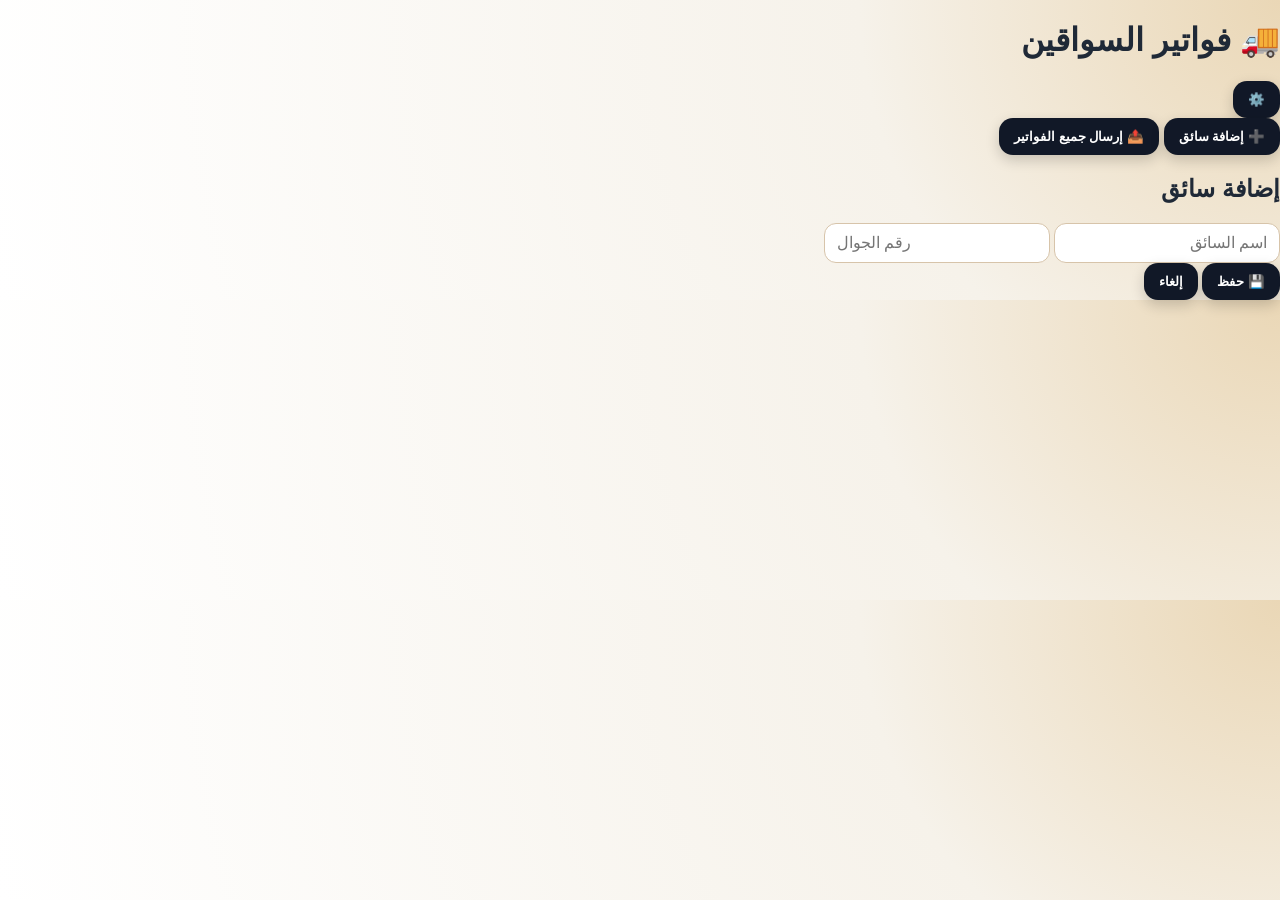
==== index.html @ c8b0ec5f "Add initial HTML structure for driver invoices" ====
<!DOCTYPE html>
<html lang="ar" dir="rtl">

<head>

<meta charset="UTF-8">
<meta name="viewport" content="width=device-width, initial-scale=1.0">

<title>فواتير السواقين</title>

<link rel="stylesheet" href="style.css">

<link rel="preconnect" href="https://fonts.googleapis.com">

<link rel="preconnect" href="https://fonts.gstatic.com" crossorigin>

<link href="https://fonts.googleapis.com/css2?family=Cairo:wght@300;400;600;700;800&display=swap" rel="stylesheet">

</head>

<body>

<header>

<h1>🚚 فواتير السواقين</h1>

<button id="settingsBtn">⚙️</button>

</header>

<section class="topBar">

<button id="addDriverBtn">

➕ إضافة سائق

</button>

<button id="sendAllBtn">

📤 إرسال جميع الفواتير

</button>

</section>

<section id="driversList">

<!-- تظهر السواقين هنا -->

</section>

<!-- نافذة إضافة سائق -->

<div class="modal" id="driverModal">

<div class="modalBox">

<h2>إضافة سائق</h2>

<input
type="text"
id="driverName"
placeholder="اسم السائق">

<input
type="tel"
id="driverPhone"
placeholder="رقم الجوال">

<div class="buttons">

<button id="saveDriver">

💾 حفظ

</button>

<button id="cancelDriver">

إلغاء

</button>

</div>

</div>

</div>

<script src="script.js"></script>

</body>

</html>
---- style.css ----
*{
  box-sizing:border-box;
}

:root{
  --gold:#c39e6a;
  --gold2:#e8d2aa;
  --brown:#1A1512;
  --brown2:#3a281d;
  --bg:#f6f2ea;
  --card:#fff;
  --red:#b91c1c;
  --green:#166534;
  --line:#eadcc7;
  --muted:#6b7280;
}

body{
  margin:0;
  background:
    radial-gradient(circle at top right,#ead7b6 0,#f6f2ea 32%,#fff 100%);
  font-family:Tahoma,Arial,sans-serif;
  color:#1f2937;
}

/* الشريط العلوي */
.topbar{
  background:linear-gradient(135deg,#1A1512,#3a281d,#5b3b16);
  color:white;
  padding:18px 24px;
  display:flex;
  justify-content:space-between;
  gap:12px;
  align-items:center;
  box-shadow:0 10px 30px rgba(0,0,0,.28);
  position:sticky;
  top:0;
  z-index:10;
}

.topbar h1{
  margin:0 0 6px;
  font-size:26px;
  letter-spacing:.3px;
}

.topbar p{
  margin:0;
  color:#eadcc7;
  font-size:14px;
}

.actions{
  display:flex;
  gap:8px;
  flex-wrap:wrap;
}

/* الأزرار */
button,
.importBtn{
  border:0;
  border-radius:14px;
  padding:11px 15px;
  background:#111827;
  color:white;
  font-weight:bold;
  cursor:pointer;
  box-shadow:0 5px 14px rgba(0,0,0,.18);
  transition:.18s;
}

button:hover,
.importBtn:hover{
  transform:translateY(-1px);
  opacity:.92;
}

button.gold{
  background:linear-gradient(135deg,#e5c58e,#c39e6a);
  color:#1A1512;
}

.danger{
  background:var(--red)!important;
}

.importBtn{
  display:inline-block;
  background:#374151;
}

.page{
  width:min(1180px,96%);
  margin:22px auto;
}

/* بطاقة المطعم */
.brand-card{
  display:flex;
  align-items:center;
  gap:18px;
  background:linear-gradient(135deg,#1A1512,#2d211b,#5b3b16);
  color:#fff;
  border-radius:24px;
  padding:20px;
  border:1px solid rgba(255,255,255,.12);
  box-shadow:0 14px 35px rgba(58,40,29,.28);
  margin-bottom:16px;
  position:relative;
  overflow:hidden;
}

.brand-card::after{
  content:"";
  position:absolute;
  left:-50px;
  top:-50px;
  width:150px;
  height:150px;
  background:rgba(195,158,106,.18);
  border-radius:50%;
}

.logoBox{
  width:110px;
  height:110px;
  border-radius:50%;
  overflow:hidden;
  background:#d4b07a;
  display:flex;
  align-items:center;
  justify-content:center;
  box-shadow:0 8px 22px rgba(0,0,0,.28);
  border:4px solid rgba(255,255,255,.85);
  position:relative;
  z-index:1;
  flex:0 0 auto;
}

.logoBox img{
  width:100%;
  height:100%;
  object-fit:cover;
}

.brand-card h2{
  margin:0 0 8px;
  color:#fff;
  font-size:25px;
}

.brand-card p{
  margin:6px 0;
  color:#f5ead8;
}

.phone{
  font-weight:bold;
  color:#f3d28e;
}

/* الحقول */
input{
  border:1px solid #d7c4aa;
  border-radius:12px;
  padding:10px 12px;
  font-size:16px;
  background:white;
  outline:none;
}

input:focus{
  border-color:var(--gold);
  box-shadow:0 0 0 3px rgba(195,158,106,.18);
}

.controls{
  display:flex;
  gap:10px;
  margin-bottom:16px;
  flex-wrap:wrap;
  background:rgba(255,255,255,.78);
  padding:12px;
  border:1px solid var(--line);
  border-radius:18px;
  box-shadow:0 8px 22px rgba(124,95,56,.12);
}

.controls input{
  min-width:280px;
  flex:1;
}

/* الملخص */
.summary{
  display:grid;
  grid-template-columns:repeat(4,1fr);
  gap:12px;
  margin-bottom:16px;
}

.summary div{
  background:white;
  border-radius:20px;
  padding:16px;
  border:1px solid var(--line);
  box-shadow:0 8px 22px rgba(124,95,56,.14);
  position:relative;
  overflow:hidden;
}

.summary div::before{
  content:"";
  position:absolute;
  right:0;
  top:0;
  width:5px;
  height:100%;
  background:var(--gold);
}

.summary span{
  display:block;
  font-size:13px;
  color:var(--muted);
  margin-bottom:7px;
}

.summary b{
  font-size:25px;
  color:var(--brown);
}

.summary .net{
  background:linear-gradient(135deg,#1A1512,#5b3b16);
  color:#fff;
}

.summary .net::before{
  background:#e8d2aa;
}

.summary .net span,
.summary .net b{
  color:#fff;
}

/* الجدول الأساسي */
.table-wrap{
  background:white;
  border-radius:20px;
  overflow:auto;
  border:1px solid var(--line);
  box-shadow:0 12px 30px rgba(124,95,56,.18);
}

table{
  width:100%;
  border-collapse:collapse;
  min-width:980px;
}

th{
  background:linear-gradient(135deg,#1A1512,#3a281d);
  color:white;
  padding:13px 10px;
  font-size:14px;
  white-space:nowrap;
}

td{
  border-bottom:1px solid #eee;
  padding:9px;
  text-align:center;
}

tbody tr:nth-child(even){
  background:#fbf7f0;
}

tbody tr:hover{
  background:#fff7e8;
}

td input{
  width:100%;
  text-align:center;
  border-radius:10px;
  padding:8px;
  border:1px solid #e3d3bc;
}

.nameInput{
  font-weight:bold;
  color:#1A1512;
}

/* الصافي */
.netCell{
  font-weight:900;
  text-align:center;
  line-height:1.4;
  background:#ecfdf5;
  border-radius:10px;
}

.netCell.positive{
  color:#166534 !important;
}

.netCell.negative{
  color:#b91c1c !important;
  background:#fef2f2;
}

.netLabel{
  display:block;
  font-size:11px;
  margin-top:4px;
  color:inherit;
}

tfoot td{
  background:#f1e3cd;
  font-weight:900;
  color:#1A1512;
}

.iconBtn{
  padding:8px 10px;
  border-radius:10px;
  background:#374151;
}

.deleteBtn{
  background:#991b1b;
}

/* الجداول الإضافية */
.small-tables{
  display:grid;
  grid-template-columns:1fr 1fr;
  gap:16px;
  margin-top:20px;
}

.mini-card{
  background:rgba(255,255,255,.96);
  border-radius:22px;
  padding:14px;
  border:1px solid var(--line);
  box-shadow:0 12px 28px rgba(124,95,56,.15);
}

.section-head{
  display:flex;
  align-items:center;
  justify-content:space-between;
  gap:10px;
  margin-bottom:12px;
  padding-bottom:10px;
  border-bottom:1px dashed #d7c4aa;
}

.section-head h3,
.mini-card h3{
  margin:0;
  font-size:21px;
  color:var(--brown);
  text-align:center;
}

.printSmall{
  border:none;
  border-radius:12px;
  padding:9px 13px;
  background:linear-gradient(135deg,#1A1512,#3a281d);
  color:#fff;
  font-weight:bold;
  cursor:pointer;
}

.mini-add{
  display:grid;
  grid-template-columns:1fr 120px 90px;
  gap:7px;
  margin-bottom:10px;
}

.mini-add input{
  padding:9px;
  border:1px solid #ddd;
  border-radius:10px;
}

.mini-add button{
  border:none;
  border-radius:10px;
  cursor:pointer;
  background:#1A1512;
  color:#fff;
}

.mini-card table{
  width:100%;
  border-collapse:collapse;
  min-width:0;
}

.mini-card th,
.mini-card td{
  border:1px solid #eadcc7;
  padding:8px;
  text-align:center;
}

.mini-card th{
  background:linear-gradient(135deg,#1A1512,#3a281d);
  color:#fff;
}

.mini-card tfoot td{
  font-weight:bold;
  background:#f1e3cd;
}

.labelInput{
  width:100%;
  border:none;
  background:#f8f2e8;
  border-radius:10px;
  padding:9px;
  text-align:center;
  font-weight:bold;
  color:#1A1512;
}

.incomeInput{
  width:100%;
  padding:9px;
  text-align:center;
  font-size:16px;
  border:1px solid #e5d6b8;
  border-radius:10px;
  font-weight:bold;
  background:#fff;
}

.note{
  text-align:center;
  color:var(--muted);
  margin:18px 0;
}

/* الجوال */
@media(max-width:800px){
  .topbar{
    display:block;
    position:relative;
  }

  .actions{
    margin-top:12px;
  }

  .summary{
    grid-template-columns:1fr 1fr;
  }

  .brand-card{
    align-items:flex-start;
  }

  .logoBox{
    width:76px;
    height:76px;
  }

  .small-tables{
    grid-template-columns:1fr;
  }

  .mini-add{
    grid-template-columns:1fr;
  }
}

/* طباعة A4 */
@media print{
  @page{
    size:A4 portrait;
    margin:8mm;
  }

  body{
    background:white;
    color:#000;
  }

  .no-print{
    display:none!important;
  }

  .topbar{
    display:none!important;
  }

  .page{
    width:100%;
    margin:0;
  }

  .brand-card,
  .summary,
  .table-wrap,
  .mini-card{
    box-shadow:none;
    border:1px solid #999;
    border-radius:8px;
    background:white!important;
    color:#000!important;
  }

  .brand-card{
    padding:10px;
    margin-bottom:8px;
  }

  .brand-card h2,
  .brand-card p,
  .phone{
    color:#000!important;
  }

  .logoBox{
    box-shadow:none;
    width:70px;
    height:70px;
  }

  .summary{
    grid-template-columns:repeat(4,1fr);
    gap:6px;
  }

  .summary div{
    padding:8px;
    border:1px solid #999;
    box-shadow:none;
  }

  .summary div::before{
    display:none;
  }

  .summary span,
  .summary b,
  .summary .net span,
  .summary .net b{
    color:#000!important;
  }

  table{
    min-width:0;
    font-size:11px;
  }

  th{
    background:#222!important;
    color:#fff!important;
    padding:6px;
  }

  td{
    padding:5px;
    border:1px solid #aaa;
  }

  input{
    border:0;
    padding:0;
    font-size:11px;
    background:transparent;
  }

  .small-tables{
    grid-template-columns:1fr 1fr;
    gap:8px;
  }

  .note{
    display:none;
  }
}

/* طباعة حرارية 80mm كاملة */
@media print{
  body.thermal-print{
    width:80mm;
    background:#fff;
    margin:0;
    padding:0;
  }

  body.thermal-print .topbar,
  body.thermal-print .no-print,
  body.thermal-print .controls,
  body.thermal-print .actions{
    display:none !important;
  }

  body.thermal-print .page{
    width:78mm;
    margin:0;
    padding:2mm;
  }

  body.thermal-print .brand-card{
    display:block;
    text-align:center;
    border:none;
    padding:0;
    margin-bottom:6px;
  }

  body.thermal-print .brand-card::after{
    display:none;
  }

  body.thermal-print .logoBox{
    width:55px;
    height:55px;
    margin:0 auto 4px;
    border:1px solid #000;
  }

  body.thermal-print h2{
    font-size:13px;
    margin:4px 0;
  }

  body.thermal-print p{
    margin:2px 0;
    font-size:11px;
  }

  body.thermal-print .summary{
    display:block;
    margin:5px 0;
  }

  body.thermal-print .summary div{
    border:1px solid #000;
    margin-bottom:3px;
    padding:3px;
    font-size:10px;
  }

        body.thermal-print table {
    width: 100% !important;
    max-width: 78mm !important;
    min-width: 0 !important;
    border-collapse: collapse;
    font-size: 6px;
    transform: scale(0.9);
    transform-origin: top center;
    table-layout: fixed;
  }



  body.thermal-print th,
  body.thermal-print td{
    border:1px solid #000;
    padding:2px 1px;
    text-align:center;
  }

  body.thermal-print input{
    border:0!important;
    background:transparent!important;
    padding:0;
    font-size:8px;
    text-align:center;
  }

  body.thermal-print .small-tables{
    display:block;
  }

  body.thermal-print .mini-card{
    box-shadow:none;
    border:none;
    padding:0;
    margin-top:8px;
  }

  body.thermal-print .mini-card h3{
    font-size:12px;
    border-top:1px dashed #000;
    border-bottom:1px dashed #000;
    padding:3px;
  }

  body.thermal-print .section-head{
    display:block;
    border-bottom:0;
    padding-bottom:0;
  }

  body.thermal-print .note{
    display:none;
  }
}

/* طباعة إيراد التوصيل فقط */
@media print{
  body.print-income-only{
    width:80mm;
    background:#fff;
    margin:0;
    padding:0;
  }

  body.print-income-only .topbar,
  body.print-income-only .brand-card,
  body.print-income-only .controls,
  body.print-income-only .summary,
  body.print-income-only .table-wrap,
  body.print-income-only .mini-card:not(#deliveryIncomeSection),
  body.print-income-only .note,
  body.print-income-only .no-print{
    display:none !important;
  }

  body.print-income-only .page{
    width:78mm;
    margin:0;
    padding:2mm;
  }

  body.print-income-only #deliveryIncomeSection{
    display:block !important;
    width:100%;
    box-shadow:none;
    border:none;
    padding:0;
    margin:0;
  }

  body.print-income-only .section-head{
    display:block;
    text-align:center;
    border:0;
    padding:0;
    margin:0 0 5px;
  }

  body.print-income-only #deliveryIncomeSection h3{
    text-align:center;
    font-size:15px;
    border-bottom:1px dashed #000;
    padding-bottom:5px;
    color:#000;
  }

  body.print-income-only table{
    width:100%;
    min-width:0;
    border-collapse:collapse;
    font-size:12px;
  }

  body.print-income-only td,
  body.print-income-only th{
    border:1px solid #000;
    padding:5px 3px;
    text-align:center;
  }

  body.print-income-only input{
    border:none !important;
    background:transparent !important;
    color:#000 !important;
    font-size:12px;
    font-weight:bold;
    text-align:center;
    width:100%;
    padding:0;
  }

  body.print-income-only tfoot td{
    font-weight:bold;
    font-size:13px;
  }
}
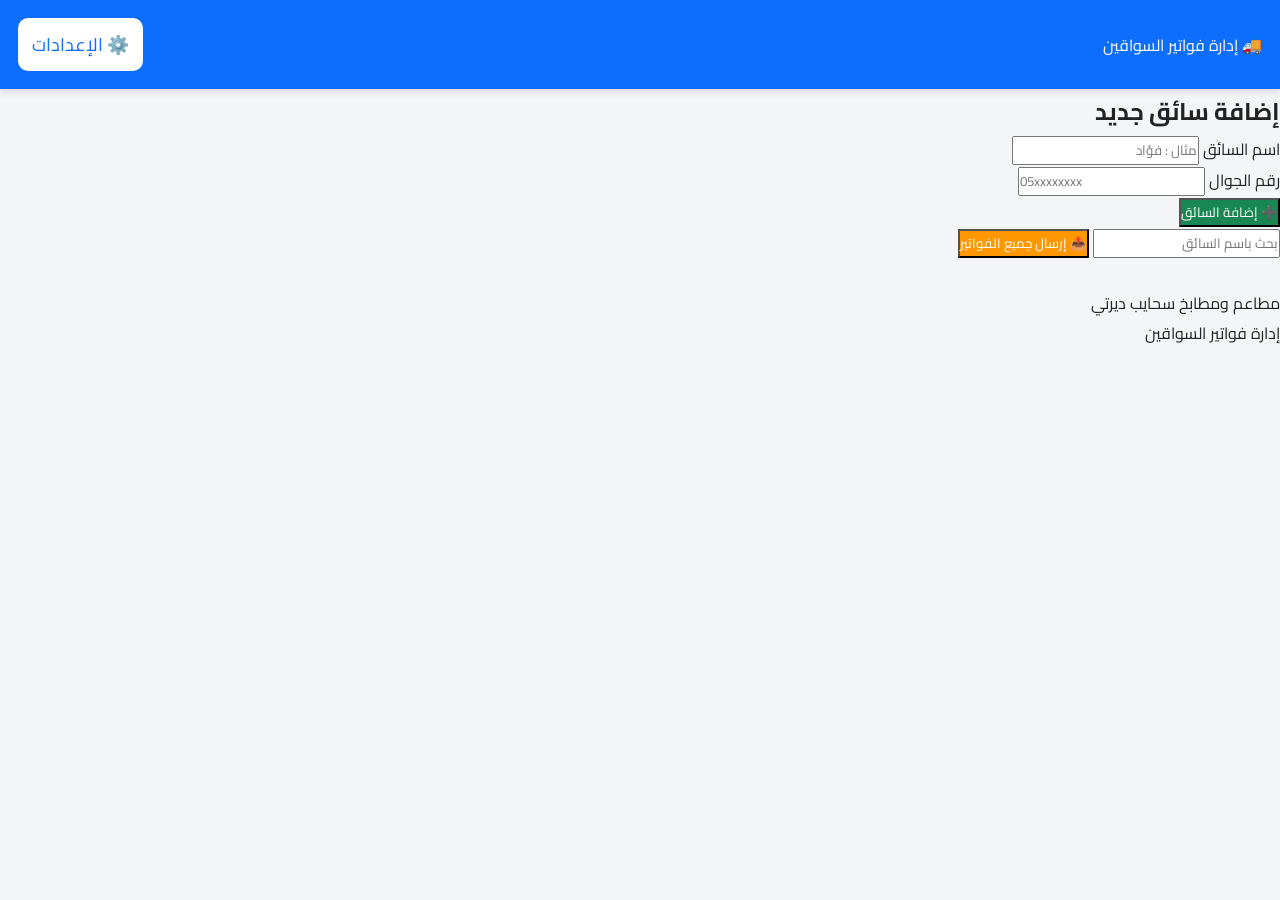
==== commit 23279b2d: "Add initial HTML structure for driver invoices" ====
--- a/index.html
+++ b/index.html
@@ -4,79 +4,213 @@
 <head>
 
 <meta charset="UTF-8">
-<meta name="viewport" content="width=device-width, initial-scale=1.0">
-
-<title>فواتير السواقين</title>
-
-<link rel="stylesheet" href="style.css">
-
-<link rel="preconnect" href="https://fonts.googleapis.com">
-
-<link rel="preconnect" href="https://fonts.gstatic.com" crossorigin>
-
-<link href="https://fonts.googleapis.com/css2?family=Cairo:wght@300;400;600;700;800&display=swap" rel="stylesheet">
+
+<meta name="viewport"
+content="width=device-width,initial-scale=1">
+
+<title>
+فواتير السواقين
+</title>
+
+<meta name="theme-color"
+content="#0d6efd">
+
+<meta
+name="apple-mobile-web-app-capable"
+content="yes">
+
+<meta
+name="apple-mobile-web-app-status-bar-style"
+content="default">
+
+<meta
+name="apple-mobile-web-app-title"
+content="فواتير السواقين">
+
+<link rel="manifest"
+href="manifest.json">
+
+<link
+rel="stylesheet"
+href="style.css">
+
+<link rel="preconnect"
+href="https://fonts.googleapis.com">
+
+<link rel="preconnect"
+href="https://fonts.gstatic.com"
+crossorigin>
+
+<link href="https://fonts.googleapis.com/css2?family=Cairo:wght@300;400;600;700;800&display=swap"
+rel="stylesheet">
 
 </head>
 
 <body>
 
-<header>
-
-<h1>🚚 فواتير السواقين</h1>
-
-<button id="settingsBtn">⚙️</button>
+<header class="top-header">
+
+<div class="header-title">
+
+🚚 إدارة فواتير السواقين
+
+</div>
+
+<div class="header-buttons">
+
+<button
+id="settingsBtn">
+
+⚙️ الإعدادات
+
+</button>
+
+</div>
 
 </header>
 
-<section class="topBar">
-
-<button id="addDriverBtn">
-
-➕ إضافة سائق
-
-</button>
-
-<button id="sendAllBtn">
-
-📤 إرسال جميع الفواتير
-
-</button>
-
-</section>
-
-<section id="driversList">
-
-<!-- تظهر السواقين هنا -->
-
-</section>
-
-<!-- نافذة إضافة سائق -->
-
-<div class="modal" id="driverModal">
-
-<div class="modalBox">
-
-<h2>إضافة سائق</h2>
+<main class="container">
+
+<section class="card">
+
+<h2>
+
+إضافة سائق جديد
+
+</h2>
+
+<div class="form-group">
+
+<label>
+
+اسم السائق
+
+</label>
 
 <input
 type="text"
 id="driverName"
-placeholder="اسم السائق">
+placeholder="مثال : فؤاد">
+
+</div>
+
+<div class="form-group">
+
+<label>
+
+رقم الجوال
+
+</label>
 
 <input
 type="tel"
 id="driverPhone"
-placeholder="رقم الجوال">
-
-<div class="buttons">
-
-<button id="saveDriver">
+placeholder="05xxxxxxxx">
+
+</div>
+
+<button
+id="addDriverBtn"
+class="primary-btn">
+
+➕ إضافة السائق
+
+</button>
+
+</section>
+
+<section class="card">
+
+<div class="toolbar">
+
+<input
+
+id="searchDriver"
+
+type="text"
+
+placeholder="بحث باسم السائق">
+
+<button
+
+id="sendAllBtn"
+
+class="green-btn">
+
+📤 إرسال جميع الفواتير
+
+</button>
+
+</div>
+
+</section>
+
+<section>
+
+<div
+
+id="driversList"
+
+class="drivers-list">
+
+</div>
+
+</section>
+
+</main>
+<!-- نافذة تعديل بيانات السائق -->
+
+<div id="editModal" class="modal">
+
+<div class="modal-box">
+
+<h2>
+
+تعديل بيانات السائق
+
+</h2>
+
+<div class="form-group">
+
+<label>
+
+اسم السائق
+
+</label>
+
+<input
+type="text"
+id="editDriverName">
+
+</div>
+
+<div class="form-group">
+
+<label>
+
+رقم الجوال
+
+</label>
+
+<input
+type="tel"
+id="editDriverPhone">
+
+</div>
+
+<div class="modal-buttons">
+
+<button
+id="saveEditBtn"
+class="primary-btn">
 
 💾 حفظ
 
 </button>
 
-<button id="cancelDriver">
+<button
+id="cancelEditBtn"
+class="danger-btn">
 
 إلغاء
 
@@ -88,8 +222,91 @@
 
 </div>
 
+<!-- نافذة حذف السائق -->
+
+<div
+id="deleteModal"
+class="modal">
+
+<div class="modal-box">
+
+<h2>
+
+حذف السائق
+
+</h2>
+
+<p>
+
+هل أنت متأكد من حذف السائق؟
+
+</p>
+
+<div class="modal-buttons">
+
+<button
+id="confirmDeleteBtn"
+class="danger-btn">
+
+🗑 حذف
+
+</button>
+
+<button
+id="cancelDeleteBtn"
+class="gray-btn">
+
+إلغاء
+
+</button>
+
+</div>
+
+</div>
+
+</div>
+
+<footer class="footer">
+
+مطاعم ومطابخ سحايب ديرتي
+
+<br>
+
+إدارة فواتير السواقين
+
+</footer>
+<!-- تحميل ملفات JavaScript -->
+
+<script src="data.js"></script>
+
 <script src="script.js"></script>
 
+<script>
+
+if ("serviceWorker" in navigator) {
+
+window.addEventListener("load", () => {
+
+navigator.serviceWorker.register("sw.js")
+
+.then(() => {
+
+console.log("Service Worker Registered");
+
+})
+
+.catch((err) => {
+
+console.log(err);
+
+});
+
+});
+
+}
+
+</script>
+
 </body>
 
 </html>
--- a/style.css
+++ b/style.css
@@ -1,797 +1,306 @@
 *{
-  box-sizing:border-box;
-}
-
-:root{
-  --gold:#c39e6a;
-  --gold2:#e8d2aa;
-  --brown:#1A1512;
-  --brown2:#3a281d;
-  --bg:#f6f2ea;
-  --card:#fff;
-  --red:#b91c1c;
-  --green:#166534;
-  --line:#eadcc7;
-  --muted:#6b7280;
+margin:0;
+padding:0;
+box-sizing:border-box;
+font-family:'Cairo',sans-serif;
 }
 
 body{
-  margin:0;
-  background:
-    radial-gradient(circle at top right,#ead7b6 0,#f6f2ea 32%,#fff 100%);
-  font-family:Tahoma,Arial,sans-serif;
-  color:#1f2937;
-}
-
-/* الشريط العلوي */
-.topbar{
-  background:linear-gradient(135deg,#1A1512,#3a281d,#5b3b16);
-  color:white;
-  padding:18px 24px;
-  display:flex;
-  justify-content:space-between;
-  gap:12px;
-  align-items:center;
-  box-shadow:0 10px 30px rgba(0,0,0,.28);
-  position:sticky;
-  top:0;
-  z-index:10;
-}
-
-.topbar h1{
-  margin:0 0 6px;
-  font-size:26px;
-  letter-spacing:.3px;
-}
-
-.topbar p{
-  margin:0;
-  color:#eadcc7;
-  font-size:14px;
-}
-
-.actions{
-  display:flex;
-  gap:8px;
-  flex-wrap:wrap;
-}
-
-/* الأزرار */
-button,
-.importBtn{
-  border:0;
-  border-radius:14px;
-  padding:11px 15px;
-  background:#111827;
-  color:white;
-  font-weight:bold;
-  cursor:pointer;
-  box-shadow:0 5px 14px rgba(0,0,0,.18);
-  transition:.18s;
-}
-
-button:hover,
-.importBtn:hover{
-  transform:translateY(-1px);
-  opacity:.92;
-}
-
-button.gold{
-  background:linear-gradient(135deg,#e5c58e,#c39e6a);
-  color:#1A1512;
-}
-
-.danger{
-  background:var(--red)!important;
-}
-
-.importBtn{
-  display:inline-block;
-  background:#374151;
-}
-
-.page{
-  width:min(1180px,96%);
-  margin:22px auto;
-}
-
-/* بطاقة المطعم */
-.brand-card{
-  display:flex;
-  align-items:center;
-  gap:18px;
-  background:linear-gradient(135deg,#1A1512,#2d211b,#5b3b16);
-  color:#fff;
-  border-radius:24px;
-  padding:20px;
-  border:1px solid rgba(255,255,255,.12);
-  box-shadow:0 14px 35px rgba(58,40,29,.28);
-  margin-bottom:16px;
-  position:relative;
-  overflow:hidden;
-}
-
-.brand-card::after{
-  content:"";
-  position:absolute;
-  left:-50px;
-  top:-50px;
-  width:150px;
-  height:150px;
-  background:rgba(195,158,106,.18);
-  border-radius:50%;
-}
-
-.logoBox{
-  width:110px;
-  height:110px;
-  border-radius:50%;
-  overflow:hidden;
-  background:#d4b07a;
-  display:flex;
-  align-items:center;
-  justify-content:center;
-  box-shadow:0 8px 22px rgba(0,0,0,.28);
-  border:4px solid rgba(255,255,255,.85);
-  position:relative;
-  z-index:1;
-  flex:0 0 auto;
-}
-
-.logoBox img{
-  width:100%;
-  height:100%;
-  object-fit:cover;
-}
-
-.brand-card h2{
-  margin:0 0 8px;
-  color:#fff;
-  font-size:25px;
-}
-
-.brand-card p{
-  margin:6px 0;
-  color:#f5ead8;
-}
-
-.phone{
-  font-weight:bold;
-  color:#f3d28e;
-}
-
-/* الحقول */
-input{
-  border:1px solid #d7c4aa;
-  border-radius:12px;
-  padding:10px 12px;
-  font-size:16px;
-  background:white;
-  outline:none;
-}
-
-input:focus{
-  border-color:var(--gold);
-  box-shadow:0 0 0 3px rgba(195,158,106,.18);
-}
-
-.controls{
-  display:flex;
-  gap:10px;
-  margin-bottom:16px;
-  flex-wrap:wrap;
-  background:rgba(255,255,255,.78);
-  padding:12px;
-  border:1px solid var(--line);
-  border-radius:18px;
-  box-shadow:0 8px 22px rgba(124,95,56,.12);
-}
-
-.controls input{
-  min-width:280px;
-  flex:1;
-}
-
-/* الملخص */
-.summary{
-  display:grid;
-  grid-template-columns:repeat(4,1fr);
-  gap:12px;
-  margin-bottom:16px;
-}
-
-.summary div{
-  background:white;
-  border-radius:20px;
-  padding:16px;
-  border:1px solid var(--line);
-  box-shadow:0 8px 22px rgba(124,95,56,.14);
-  position:relative;
-  overflow:hidden;
-}
-
-.summary div::before{
-  content:"";
-  position:absolute;
-  right:0;
-  top:0;
-  width:5px;
-  height:100%;
-  background:var(--gold);
-}
-
-.summary span{
-  display:block;
-  font-size:13px;
-  color:var(--muted);
-  margin-bottom:7px;
-}
-
-.summary b{
-  font-size:25px;
-  color:var(--brown);
-}
-
-.summary .net{
-  background:linear-gradient(135deg,#1A1512,#5b3b16);
-  color:#fff;
-}
-
-.summary .net::before{
-  background:#e8d2aa;
-}
-
-.summary .net span,
-.summary .net b{
-  color:#fff;
-}
-
-/* الجدول الأساسي */
-.table-wrap{
-  background:white;
-  border-radius:20px;
-  overflow:auto;
-  border:1px solid var(--line);
-  box-shadow:0 12px 30px rgba(124,95,56,.18);
-}
-
-table{
-  width:100%;
-  border-collapse:collapse;
-  min-width:980px;
-}
-
-th{
-  background:linear-gradient(135deg,#1A1512,#3a281d);
-  color:white;
-  padding:13px 10px;
-  font-size:14px;
-  white-space:nowrap;
-}
-
-td{
-  border-bottom:1px solid #eee;
-  padding:9px;
-  text-align:center;
-}
-
-tbody tr:nth-child(even){
-  background:#fbf7f0;
-}
-
-tbody tr:hover{
-  background:#fff7e8;
-}
-
-td input{
-  width:100%;
-  text-align:center;
-  border-radius:10px;
-  padding:8px;
-  border:1px solid #e3d3bc;
-}
-
-.nameInput{
-  font-weight:bold;
-  color:#1A1512;
-}
-
-/* الصافي */
-.netCell{
-  font-weight:900;
-  text-align:center;
-  line-height:1.4;
-  background:#ecfdf5;
-  border-radius:10px;
-}
-
-.netCell.positive{
-  color:#166534 !important;
-}
-
-.netCell.negative{
-  color:#b91c1c !important;
-  background:#fef2f2;
-}
-
-.netLabel{
-  display:block;
-  font-size:11px;
-  margin-top:4px;
-  color:inherit;
-}
-
-tfoot td{
-  background:#f1e3cd;
-  font-weight:900;
-  color:#1A1512;
-}
-
-.iconBtn{
-  padding:8px 10px;
-  border-radius:10px;
-  background:#374151;
+background:#f3f5f7;
+color:#222;
+}
+
+header{
+background:#0d6efd;
+color:#fff;
+padding:18px;
+display:flex;
+justify-content:space-between;
+align-items:center;
+box-shadow:0 2px 8px rgba(0,0,0,.15);
+}
+
+header h1{
+font-size:22px;
+}
+
+header button{
+border:none;
+background:#fff;
+color:#0d6efd;
+padding:10px 14px;
+border-radius:10px;
+font-size:18px;
+cursor:pointer;
+}
+
+.topBar{
+display:flex;
+gap:10px;
+padding:15px;
+}
+
+.topBar button{
+flex:1;
+border:none;
+padding:14px;
+border-radius:12px;
+font-size:16px;
+font-weight:bold;
+cursor:pointer;
+}
+
+#addDriverBtn{
+background:#198754;
+color:white;
+}
+
+#sendAllBtn{
+background:#ff9800;
+color:white;
+}
+
+#driversList{
+padding:15px;
+display:flex;
+flex-direction:column;
+gap:15px;
+}
+
+.driverCard{
+background:white;
+border-radius:16px;
+padding:18px;
+box-shadow:0 3px 10px rgba(0,0,0,.08);
+}
+
+.driverHeader{
+display:flex;
+justify-content:space-between;
+align-items:center;
+margin-bottom:12px;
+}
+
+.driverName{
+font-size:20px;
+font-weight:bold;
+}
+
+.driverPhone{
+color:#666;
+font-size:14px;
+margin-top:4px;
+}
+
+.driverButtons{
+display:flex;
+gap:8px;
+margin-top:15px;
+}
+
+.driverButtons button{
+flex:1;
+border:none;
+padding:12px;
+border-radius:10px;
+font-size:15px;
+cursor:pointer;
+}
+
+.openBtn{
+background:#0d6efd;
+color:white;
+}
+
+.editBtn{
+background:#ffc107;
 }
 
 .deleteBtn{
-  background:#991b1b;
-}
-
-/* الجداول الإضافية */
-.small-tables{
-  display:grid;
-  grid-template-columns:1fr 1fr;
-  gap:16px;
-  margin-top:20px;
-}
-
-.mini-card{
-  background:rgba(255,255,255,.96);
-  border-radius:22px;
-  padding:14px;
-  border:1px solid var(--line);
-  box-shadow:0 12px 28px rgba(124,95,56,.15);
-}
-
-.section-head{
-  display:flex;
-  align-items:center;
-  justify-content:space-between;
-  gap:10px;
-  margin-bottom:12px;
-  padding-bottom:10px;
-  border-bottom:1px dashed #d7c4aa;
-}
-
-.section-head h3,
-.mini-card h3{
-  margin:0;
-  font-size:21px;
-  color:var(--brown);
-  text-align:center;
-}
-
-.printSmall{
-  border:none;
-  border-radius:12px;
-  padding:9px 13px;
-  background:linear-gradient(135deg,#1A1512,#3a281d);
-  color:#fff;
-  font-weight:bold;
-  cursor:pointer;
-}
-
-.mini-add{
-  display:grid;
-  grid-template-columns:1fr 120px 90px;
-  gap:7px;
-  margin-bottom:10px;
-}
-
-.mini-add input{
-  padding:9px;
-  border:1px solid #ddd;
-  border-radius:10px;
-}
-
-.mini-add button{
-  border:none;
-  border-radius:10px;
-  cursor:pointer;
-  background:#1A1512;
-  color:#fff;
-}
-
-.mini-card table{
-  width:100%;
-  border-collapse:collapse;
-  min-width:0;
-}
-
-.mini-card th,
-.mini-card td{
-  border:1px solid #eadcc7;
-  padding:8px;
-  text-align:center;
-}
-
-.mini-card th{
-  background:linear-gradient(135deg,#1A1512,#3a281d);
-  color:#fff;
-}
-
-.mini-card tfoot td{
-  font-weight:bold;
-  background:#f1e3cd;
-}
-
-.labelInput{
-  width:100%;
-  border:none;
-  background:#f8f2e8;
-  border-radius:10px;
-  padding:9px;
-  text-align:center;
-  font-weight:bold;
-  color:#1A1512;
-}
-
-.incomeInput{
-  width:100%;
-  padding:9px;
-  text-align:center;
-  font-size:16px;
-  border:1px solid #e5d6b8;
-  border-radius:10px;
-  font-weight:bold;
-  background:#fff;
-}
-
-.note{
-  text-align:center;
-  color:var(--muted);
-  margin:18px 0;
-}
-
-/* الجوال */
-@media(max-width:800px){
-  .topbar{
-    display:block;
-    position:relative;
-  }
-
-  .actions{
-    margin-top:12px;
-  }
-
-  .summary{
-    grid-template-columns:1fr 1fr;
-  }
-
-  .brand-card{
-    align-items:flex-start;
-  }
-
-  .logoBox{
-    width:76px;
-    height:76px;
-  }
-
-  .small-tables{
-    grid-template-columns:1fr;
-  }
-
-  .mini-add{
-    grid-template-columns:1fr;
-  }
-}
-
-/* طباعة A4 */
-@media print{
-  @page{
-    size:A4 portrait;
-    margin:8mm;
-  }
-
-  body{
-    background:white;
-    color:#000;
-  }
-
-  .no-print{
-    display:none!important;
-  }
-
-  .topbar{
-    display:none!important;
-  }
-
-  .page{
-    width:100%;
-    margin:0;
-  }
-
-  .brand-card,
-  .summary,
-  .table-wrap,
-  .mini-card{
-    box-shadow:none;
-    border:1px solid #999;
-    border-radius:8px;
-    background:white!important;
-    color:#000!important;
-  }
-
-  .brand-card{
-    padding:10px;
-    margin-bottom:8px;
-  }
-
-  .brand-card h2,
-  .brand-card p,
-  .phone{
-    color:#000!important;
-  }
-
-  .logoBox{
-    box-shadow:none;
-    width:70px;
-    height:70px;
-  }
-
-  .summary{
-    grid-template-columns:repeat(4,1fr);
-    gap:6px;
-  }
-
-  .summary div{
-    padding:8px;
-    border:1px solid #999;
-    box-shadow:none;
-  }
-
-  .summary div::before{
-    display:none;
-  }
-
-  .summary span,
-  .summary b,
-  .summary .net span,
-  .summary .net b{
-    color:#000!important;
-  }
-
-  table{
-    min-width:0;
-    font-size:11px;
-  }
-
-  th{
-    background:#222!important;
-    color:#fff!important;
-    padding:6px;
-  }
-
-  td{
-    padding:5px;
-    border:1px solid #aaa;
-  }
-
-  input{
-    border:0;
-    padding:0;
-    font-size:11px;
-    background:transparent;
-  }
-
-  .small-tables{
-    grid-template-columns:1fr 1fr;
-    gap:8px;
-  }
-
-  .note{
-    display:none;
-  }
-}
-
-/* طباعة حرارية 80mm كاملة */
-@media print{
-  body.thermal-print{
-    width:80mm;
-    background:#fff;
-    margin:0;
-    padding:0;
-  }
-
-  body.thermal-print .topbar,
-  body.thermal-print .no-print,
-  body.thermal-print .controls,
-  body.thermal-print .actions{
-    display:none !important;
-  }
-
-  body.thermal-print .page{
-    width:78mm;
-    margin:0;
-    padding:2mm;
-  }
-
-  body.thermal-print .brand-card{
-    display:block;
-    text-align:center;
-    border:none;
-    padding:0;
-    margin-bottom:6px;
-  }
-
-  body.thermal-print .brand-card::after{
-    display:none;
-  }
-
-  body.thermal-print .logoBox{
-    width:55px;
-    height:55px;
-    margin:0 auto 4px;
-    border:1px solid #000;
-  }
-
-  body.thermal-print h2{
-    font-size:13px;
-    margin:4px 0;
-  }
-
-  body.thermal-print p{
-    margin:2px 0;
-    font-size:11px;
-  }
-
-  body.thermal-print .summary{
-    display:block;
-    margin:5px 0;
-  }
-
-  body.thermal-print .summary div{
-    border:1px solid #000;
-    margin-bottom:3px;
-    padding:3px;
-    font-size:10px;
-  }
-
-        body.thermal-print table {
-    width: 100% !important;
-    max-width: 78mm !important;
-    min-width: 0 !important;
-    border-collapse: collapse;
-    font-size: 6px;
-    transform: scale(0.9);
-    transform-origin: top center;
-    table-layout: fixed;
-  }
-
-
-
-  body.thermal-print th,
-  body.thermal-print td{
-    border:1px solid #000;
-    padding:2px 1px;
-    text-align:center;
-  }
-
-  body.thermal-print input{
-    border:0!important;
-    background:transparent!important;
-    padding:0;
-    font-size:8px;
-    text-align:center;
-  }
-
-  body.thermal-print .small-tables{
-    display:block;
-  }
-
-  body.thermal-print .mini-card{
-    box-shadow:none;
-    border:none;
-    padding:0;
-    margin-top:8px;
-  }
-
-  body.thermal-print .mini-card h3{
-    font-size:12px;
-    border-top:1px dashed #000;
-    border-bottom:1px dashed #000;
-    padding:3px;
-  }
-
-  body.thermal-print .section-head{
-    display:block;
-    border-bottom:0;
-    padding-bottom:0;
-  }
-
-  body.thermal-print .note{
-    display:none;
-  }
-}
-
-/* طباعة إيراد التوصيل فقط */
-@media print{
-  body.print-income-only{
-    width:80mm;
-    background:#fff;
-    margin:0;
-    padding:0;
-  }
-
-  body.print-income-only .topbar,
-  body.print-income-only .brand-card,
-  body.print-income-only .controls,
-  body.print-income-only .summary,
-  body.print-income-only .table-wrap,
-  body.print-income-only .mini-card:not(#deliveryIncomeSection),
-  body.print-income-only .note,
-  body.print-income-only .no-print{
-    display:none !important;
-  }
-
-  body.print-income-only .page{
-    width:78mm;
-    margin:0;
-    padding:2mm;
-  }
-
-  body.print-income-only #deliveryIncomeSection{
-    display:block !important;
-    width:100%;
-    box-shadow:none;
-    border:none;
-    padding:0;
-    margin:0;
-  }
-
-  body.print-income-only .section-head{
-    display:block;
-    text-align:center;
-    border:0;
-    padding:0;
-    margin:0 0 5px;
-  }
-
-  body.print-income-only #deliveryIncomeSection h3{
-    text-align:center;
-    font-size:15px;
-    border-bottom:1px dashed #000;
-    padding-bottom:5px;
-    color:#000;
-  }
-
-  body.print-income-only table{
-    width:100%;
-    min-width:0;
-    border-collapse:collapse;
-    font-size:12px;
-  }
-
-  body.print-income-only td,
-  body.print-income-only th{
-    border:1px solid #000;
-    padding:5px 3px;
-    text-align:center;
-  }
-
-  body.print-income-only input{
-    border:none !important;
-    background:transparent !important;
-    color:#000 !important;
-    font-size:12px;
-    font-weight:bold;
-    text-align:center;
-    width:100%;
-    padding:0;
-  }
-
-  body.print-income-only tfoot td{
-    font-weight:bold;
-    font-size:13px;
-  }
-}
+background:#dc3545;
+color:white;
+}
+
+.modal{
+position:fixed;
+top:0;
+left:0;
+width:100%;
+height:100%;
+display:none;
+justify-content:center;
+align-items:center;
+background:rgba(0,0,0,.45);
+}
+
+.modalBox{
+width:92%;
+max-width:420px;
+background:white;
+border-radius:18px;
+padding:20px;
+}
+
+.modalBox h2{
+margin-bottom:15px;
+text-align:center;
+}
+
+.modalBox input{
+width:100%;
+padding:14px;
+margin-bottom:12px;
+border:1px solid #ddd;
+border-radius:10px;
+font-size:16px;
+}
+
+.buttons{
+display:flex;
+gap:10px;
+}
+
+.buttons button{
+flex:1;
+padding:14px;
+border:none;
+border-radius:10px;
+font-size:16px;
+cursor:pointer;
+}
+
+#saveDriver{
+background:#198754;
+color:white;
+}
+
+#cancelDriver{
+background:#dc3545;
+color:white;
+}
+.section{
+
+margin:15px;
+
+background:white;
+
+border-radius:15px;
+
+padding:15px;
+
+box-shadow:0 3px 8px rgba(0,0,0,.08);
+
+}
+
+.sectionTitle{
+
+font-size:20px;
+
+font-weight:bold;
+
+margin-bottom:15px;
+
+}
+
+.item{
+
+display:flex;
+
+justify-content:space-between;
+
+padding:12px 0;
+
+border-bottom:1px solid #eee;
+
+}
+
+.totalBox{
+
+margin:15px;
+
+background:#198754;
+
+color:white;
+
+padding:20px;
+
+border-radius:15px;
+
+text-align:center;
+
+}
+
+#saveInvoice,#sendWhatsapp{
+
+width:100%;
+
+padding:15px;
+
+margin-top:10px;
+
+border:none;
+
+border-radius:12px;
+
+font-size:18px;
+
+cursor:pointer;
+
+}
+
+#saveInvoice{
+
+background:#0d6efd;
+
+color:white;
+
+}
+
+#sendWhatsapp{
+
+background:#25D366;
+
+color:white;
+
+}
+.counter{
+
+display:flex;
+
+align-items:center;
+
+gap:10px;
+
+}
+
+.counter button{
+
+width:35px;
+
+height:35px;
+
+border:none;
+
+background:#0d6efd;
+
+color:#fff;
+
+font-size:22px;
+
+border-radius:8px;
+
+cursor:pointer;
+
+}
+
+.counter span{
+
+font-size:20px;
+
+font-weight:bold;
+
+min-width:30px;
+
+text-align:center;
+
+}
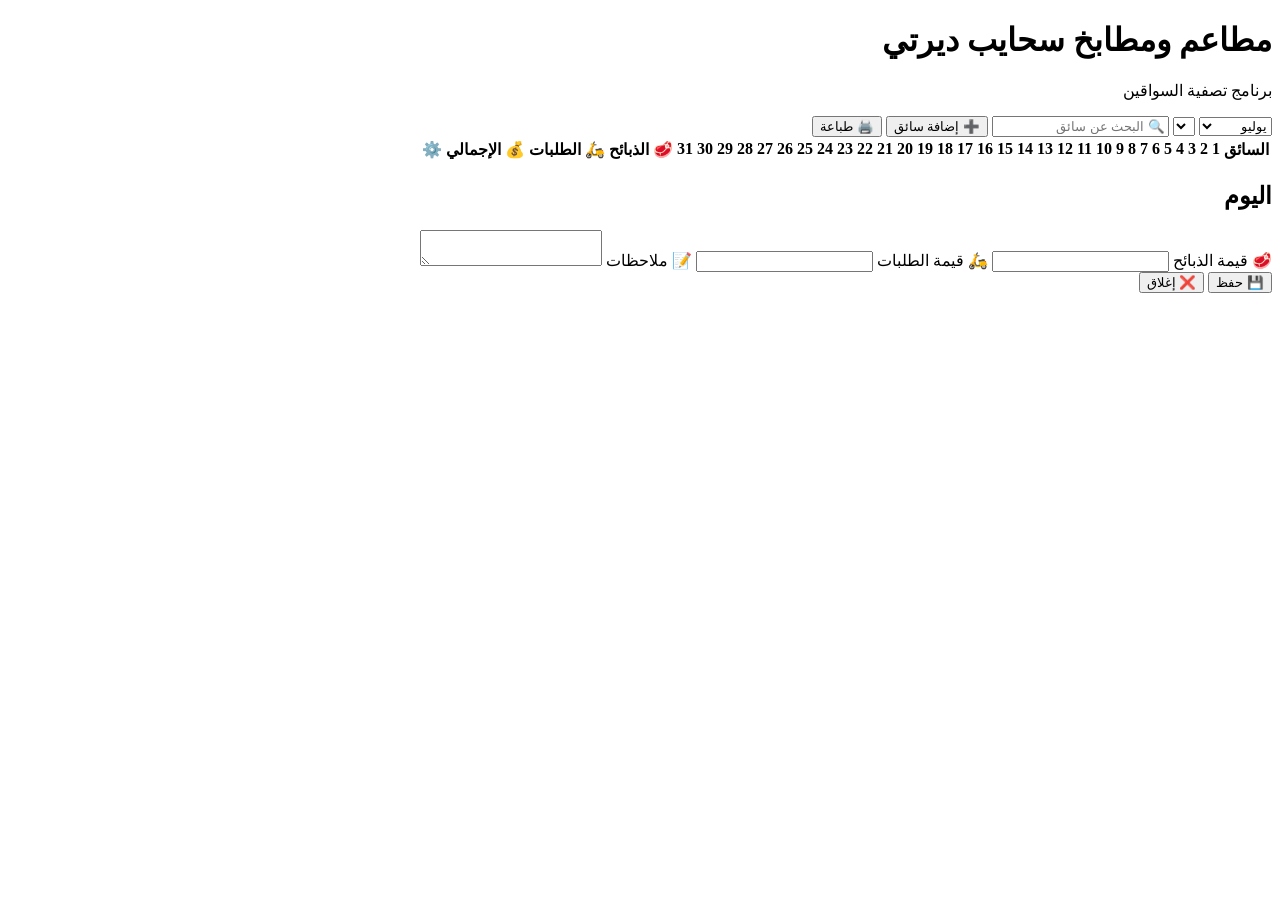
==== commit 8f9eb581: "Add initial HTML structure for driver management" ====
--- a/index.html
+++ b/index.html
@@ -4,215 +4,181 @@
 <head>
 
 <meta charset="UTF-8">
+<meta name="viewport" content="width=device-width, initial-scale=1">
 
-<meta name="viewport"
-content="width=device-width,initial-scale=1">
+<title>إدارة السواقين | مطاعم ومطابخ سحايب ديرتي</title>
 
-<title>
-فواتير السواقين
-</title>
-
-<meta name="theme-color"
-content="#0d6efd">
-
-<meta
-name="apple-mobile-web-app-capable"
-content="yes">
-
-<meta
-name="apple-mobile-web-app-status-bar-style"
-content="default">
-
-<meta
-name="apple-mobile-web-app-title"
-content="فواتير السواقين">
-
-<link rel="manifest"
-href="manifest.json">
-
-<link
-rel="stylesheet"
-href="style.css">
-
-<link rel="preconnect"
-href="https://fonts.googleapis.com">
-
-<link rel="preconnect"
-href="https://fonts.gstatic.com"
-crossorigin>
-
-<link href="https://fonts.googleapis.com/css2?family=Cairo:wght@300;400;600;700;800&display=swap"
-rel="stylesheet">
+<link rel="stylesheet" href="style.css">
 
 </head>
 
 <body>
 
-<header class="top-header">
+<header class="header">
 
-<div class="header-title">
+<div class="logo">
 
-🚚 إدارة فواتير السواقين
+<h1>مطاعم ومطابخ سحايب ديرتي</h1>
+
+<p>برنامج تصفية السواقين</p>
 
 </div>
 
-<div class="header-buttons">
+<div class="toolbar">
 
-<button
-id="settingsBtn">
+<select id="month">
+<option value="1">يناير</option>
+<option value="2">فبراير</option>
+<option value="3">مارس</option>
+<option value="4">أبريل</option>
+<option value="5">مايو</option>
+<option value="6">يونيو</option>
+<option value="7" selected>يوليو</option>
+<option value="8">أغسطس</option>
+<option value="9">سبتمبر</option>
+<option value="10">أكتوبر</option>
+<option value="11">نوفمبر</option>
+<option value="12">ديسمبر</option>
+</select>
 
-⚙️ الإعدادات
+<select id="year"></select>
 
+<input
+type="text"
+id="searchDriver"
+placeholder="🔍 البحث عن سائق">
+
+<button id="addDriverBtn">
+➕ إضافة سائق
+</button>
+
+<button id="printBtn">
+🖨️ طباعة
 </button>
 
 </div>
 
 </header>
 
-<main class="container">
+<div class="table-wrapper">
 
-<section class="card">
+<table id="driversTable">
 
-<h2>
+<thead>
 
-إضافة سائق جديد
+<tr>
+
+<th class="driver-name">السائق</th>
+
+<th>1</th>
+<th>2</th>
+<th>3</th>
+<th>4</th>
+<th>5</th>
+<th>6</th>
+<th>7</th>
+<th>8</th>
+<th>9</th>
+<th>10</th>
+<th>11</th>
+<th>12</th>
+<th>13</th>
+<th>14</th>
+<th>15</th>
+<th>16</th>
+<th>17</th>
+<th>18</th>
+<th>19</th>
+<th>20</th>
+<th>21</th>
+<th>22</th>
+<th>23</th>
+<th>24</th>
+<th>25</th>
+<th>26</th>
+<th>27</th>
+<th>28</th>
+<th>29</th>
+<th>30</th>
+<th>31</th>
+
+<th class="sum">🥩 الذبائح</th>
+
+<th class="sum">🛵 الطلبات</th>
+
+<th class="sum">💰 الإجمالي</th>
+
+<th>⚙️</th>
+
+</tr>
+
+</thead>
+
+<tbody id="driversBody">
+
+<!-- سيتم إنشاء السواقين بالجافاسكربت -->
+
+</tbody>
+
+</table>
+
+</div>
+
+<!-- نافذة إدخال البيانات -->
+
+<div id="dayModal" class="modal">
+
+<div class="modal-box">
+
+<h2 id="modalTitle">
+
+اليوم
 
 </h2>
 
-<div class="form-group">
+<label>
+
+🥩 قيمة الذبائح
+
+<input
+type="number"
+step="0.01"
+id="meatValue">
+
+</label>
 
 <label>
 
-اسم السائق
+🛵 قيمة الطلبات
+
+<input
+type="number"
+step="0.01"
+id="orderValue">
 
 </label>
 
-<input
-type="text"
-id="driverName"
-placeholder="مثال : فؤاد">
-
-</div>
-
-<div class="form-group">
-
 <label>
 
-رقم الجوال
+📝 ملاحظات
+
+<textarea
+id="notes">
+</textarea>
 
 </label>
 
-<input
-type="tel"
-id="driverPhone"
-placeholder="05xxxxxxxx">
-
-</div>
-
-<button
-id="addDriverBtn"
-class="primary-btn">
-
-➕ إضافة السائق
-
-</button>
-
-</section>
-
-<section class="card">
-
-<div class="toolbar">
-
-<input
-
-id="searchDriver"
-
-type="text"
-
-placeholder="بحث باسم السائق">
-
-<button
-
-id="sendAllBtn"
-
-class="green-btn">
-
-📤 إرسال جميع الفواتير
-
-</button>
-
-</div>
-
-</section>
-
-<section>
-
-<div
-
-id="driversList"
-
-class="drivers-list">
-
-</div>
-
-</section>
-
-</main>
-<!-- نافذة تعديل بيانات السائق -->
-
-<div id="editModal" class="modal">
-
-<div class="modal-box">
-
-<h2>
-
-تعديل بيانات السائق
-
-</h2>
-
-<div class="form-group">
-
-<label>
-
-اسم السائق
-
-</label>
-
-<input
-type="text"
-id="editDriverName">
-
-</div>
-
-<div class="form-group">
-
-<label>
-
-رقم الجوال
-
-</label>
-
-<input
-type="tel"
-id="editDriverPhone">
-
-</div>
-
 <div class="modal-buttons">
 
-<button
-id="saveEditBtn"
-class="primary-btn">
+<button id="saveDay">
 
 💾 حفظ
 
 </button>
 
-<button
-id="cancelEditBtn"
-class="danger-btn">
+<button id="closeModal">
 
-إلغاء
+❌ إغلاق
 
 </button>
 
@@ -222,90 +188,7 @@
 
 </div>
 
-<!-- نافذة حذف السائق -->
-
-<div
-id="deleteModal"
-class="modal">
-
-<div class="modal-box">
-
-<h2>
-
-حذف السائق
-
-</h2>
-
-<p>
-
-هل أنت متأكد من حذف السائق؟
-
-</p>
-
-<div class="modal-buttons">
-
-<button
-id="confirmDeleteBtn"
-class="danger-btn">
-
-🗑 حذف
-
-</button>
-
-<button
-id="cancelDeleteBtn"
-class="gray-btn">
-
-إلغاء
-
-</button>
-
-</div>
-
-</div>
-
-</div>
-
-<footer class="footer">
-
-مطاعم ومطابخ سحايب ديرتي
-
-<br>
-
-إدارة فواتير السواقين
-
-</footer>
-<!-- تحميل ملفات JavaScript -->
-
-<script src="data.js"></script>
-
 <script src="script.js"></script>
-
-<script>
-
-if ("serviceWorker" in navigator) {
-
-window.addEventListener("load", () => {
-
-navigator.serviceWorker.register("sw.js")
-
-.then(() => {
-
-console.log("Service Worker Registered");
-
-})
-
-.catch((err) => {
-
-console.log(err);
-
-});
-
-});
-
-}
-
-</script>
 
 </body>
 
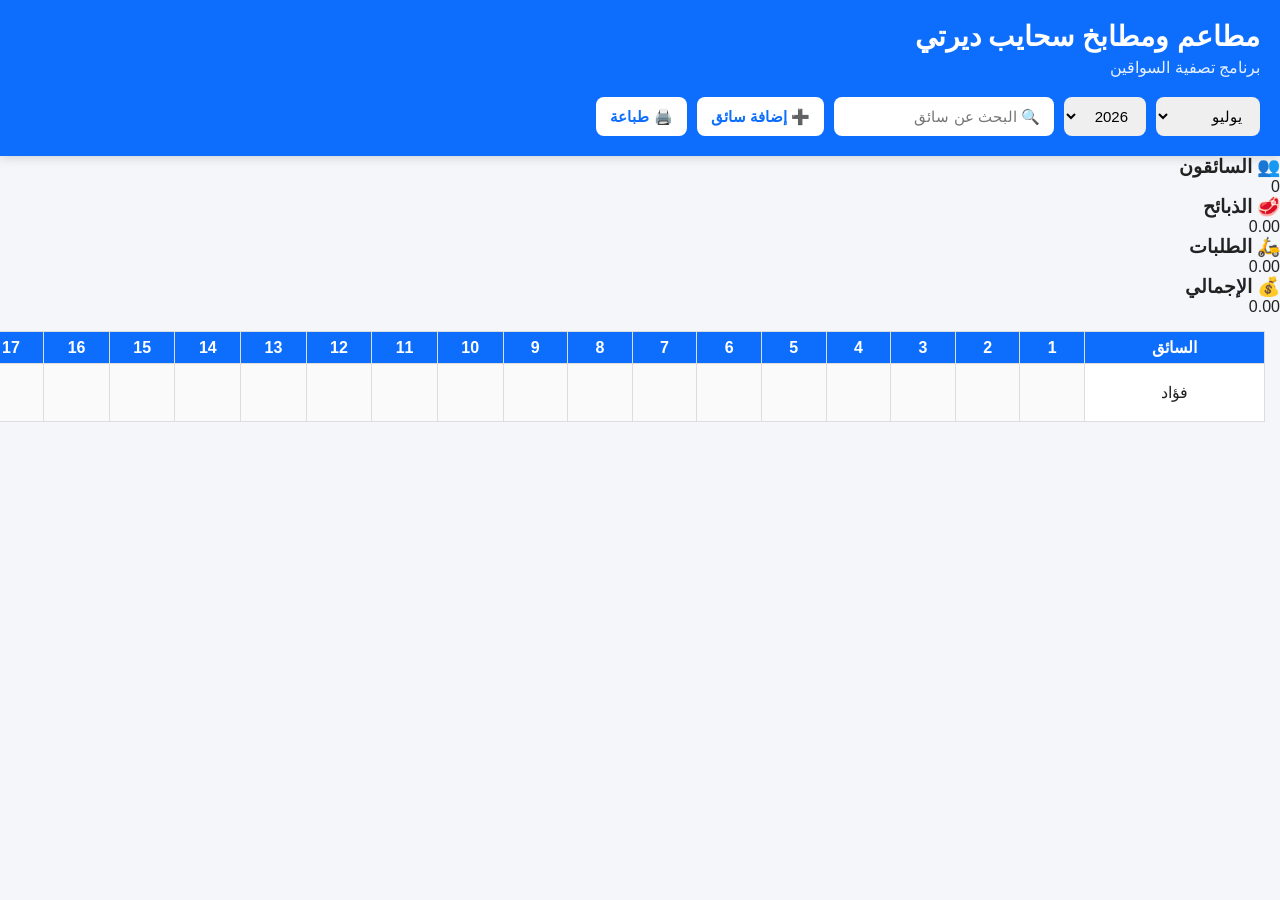
==== commit 921ae748: "Add dashboard statistics cards to index.html Added dashboard cards for drivers, meat, orders, and to" ====
--- a/index.html
+++ b/index.html
@@ -59,7 +59,31 @@
 </div>
 
 </header>
-
+<!-- بطاقات الإحصائيات -->
+
+<div class="dashboard">
+
+    <div class="card">
+        <h3>👥 السائقون</h3>
+        <span id="driversCount">0</span>
+    </div>
+
+    <div class="card">
+        <h3>🥩 الذبائح</h3>
+        <span id="totalMeat">0.00</span>
+    </div>
+
+    <div class="card">
+        <h3>🛵 الطلبات</h3>
+        <span id="totalOrders">0.00</span>
+    </div>
+
+    <div class="card">
+        <h3>💰 الإجمالي</h3>
+        <span id="grandTotal">0.00</span>
+    </div>
+
+</div>
 <div class="table-wrapper">
 
 <table id="driversTable">
--- a/style.css
+++ b/style.css
@@ -0,0 +1,305 @@
+/*==================================================
+    DRIVER PRO V1
+    مطاعم ومطابخ سحايب ديرتي
+==================================================*/
+
+*{
+    margin:0;
+    padding:0;
+    box-sizing:border-box;
+}
+
+body{
+
+    direction:rtl;
+
+    font-family:'Cairo',sans-serif;
+
+    background:#f4f6f9;
+
+    color:#222;
+
+}
+
+/*==============================
+HEADER
+==============================*/
+
+.header{
+
+    background:#0d6efd;
+
+    color:#fff;
+
+    padding:20px;
+
+    box-shadow:0 2px 10px rgba(0,0,0,.15);
+
+}
+
+.logo h1{
+
+    font-size:28px;
+
+}
+
+.logo p{
+
+    margin-top:5px;
+
+    opacity:.9;
+
+}
+
+.toolbar{
+
+    margin-top:20px;
+
+    display:flex;
+
+    gap:10px;
+
+    flex-wrap:wrap;
+
+}
+
+.toolbar input,
+.toolbar select,
+.toolbar button{
+
+    padding:10px 14px;
+
+    border-radius:8px;
+
+    border:none;
+
+    font-size:15px;
+
+}
+
+.toolbar input{
+
+    width:220px;
+
+}
+
+.toolbar button{
+
+    cursor:pointer;
+
+    background:#fff;
+
+    color:#0d6efd;
+
+    font-weight:bold;
+
+    transition:.25s;
+
+}
+
+.toolbar button:hover{
+
+    background:#e9ecef;
+
+}
+
+/*==============================
+TABLE
+==============================*/
+
+.table-wrapper{
+
+    overflow:auto;
+
+    padding:15px;
+
+}
+
+table{
+
+    border-collapse:collapse;
+
+    background:#fff;
+
+    min-width:2600px;
+
+}
+
+thead th{
+
+    position:sticky;
+
+    top:0;
+
+    background:#0d6efd;
+
+    color:#fff;
+
+    z-index:5;
+
+}
+
+th,td{
+
+    border:1px solid #ddd;
+
+    text-align:center;
+
+    padding:6px;
+
+}
+
+.driver-name{
+
+    min-width:180px;
+
+}
+
+.sum{
+
+    min-width:120px;
+
+}
+
+td.day{
+
+    width:70px;
+
+    height:58px;
+
+    cursor:pointer;
+
+    background:#fafafa;
+
+    transition:.2s;
+
+}
+
+td.day:hover{
+
+    background:#dbeafe;
+
+}
+
+.total{
+
+    background:#f1f8e9;
+
+    font-weight:bold;
+
+}
+
+/*==============================
+MODAL
+==============================*/
+
+.modal{
+
+    display:none;
+
+    position:fixed;
+
+    inset:0;
+
+    background:rgba(0,0,0,.45);
+
+    justify-content:center;
+
+    align-items:center;
+
+    z-index:999;
+
+}
+
+.modal-box{
+
+    background:#fff;
+
+    width:380px;
+
+    border-radius:12px;
+
+    padding:20px;
+
+}
+
+.modal-box h2{
+
+    margin-bottom:20px;
+
+}
+
+.modal-box label{
+
+    display:block;
+
+    margin-bottom:15px;
+
+}
+
+.modal-box input,
+.modal-box textarea{
+
+    width:100%;
+
+    margin-top:6px;
+
+    padding:10px;
+
+    border:1px solid #ccc;
+
+    border-radius:8px;
+
+    font-size:15px;
+
+}
+
+.modal-box textarea{
+
+    height:90px;
+
+    resize:none;
+
+}
+
+.modal-buttons{
+
+    display:flex;
+
+    gap:10px;
+
+    margin-top:15px;
+
+}
+
+.modal-buttons button{
+
+    flex:1;
+
+    padding:12px;
+
+    border:none;
+
+    border-radius:8px;
+
+    cursor:pointer;
+
+    font-size:15px;
+
+}
+
+#saveDay{
+
+    background:#198754;
+
+    color:#fff;
+
+}
+
+#closeModal{
+
+    background:#dc3545;
+
+    color:#fff;
+
+}
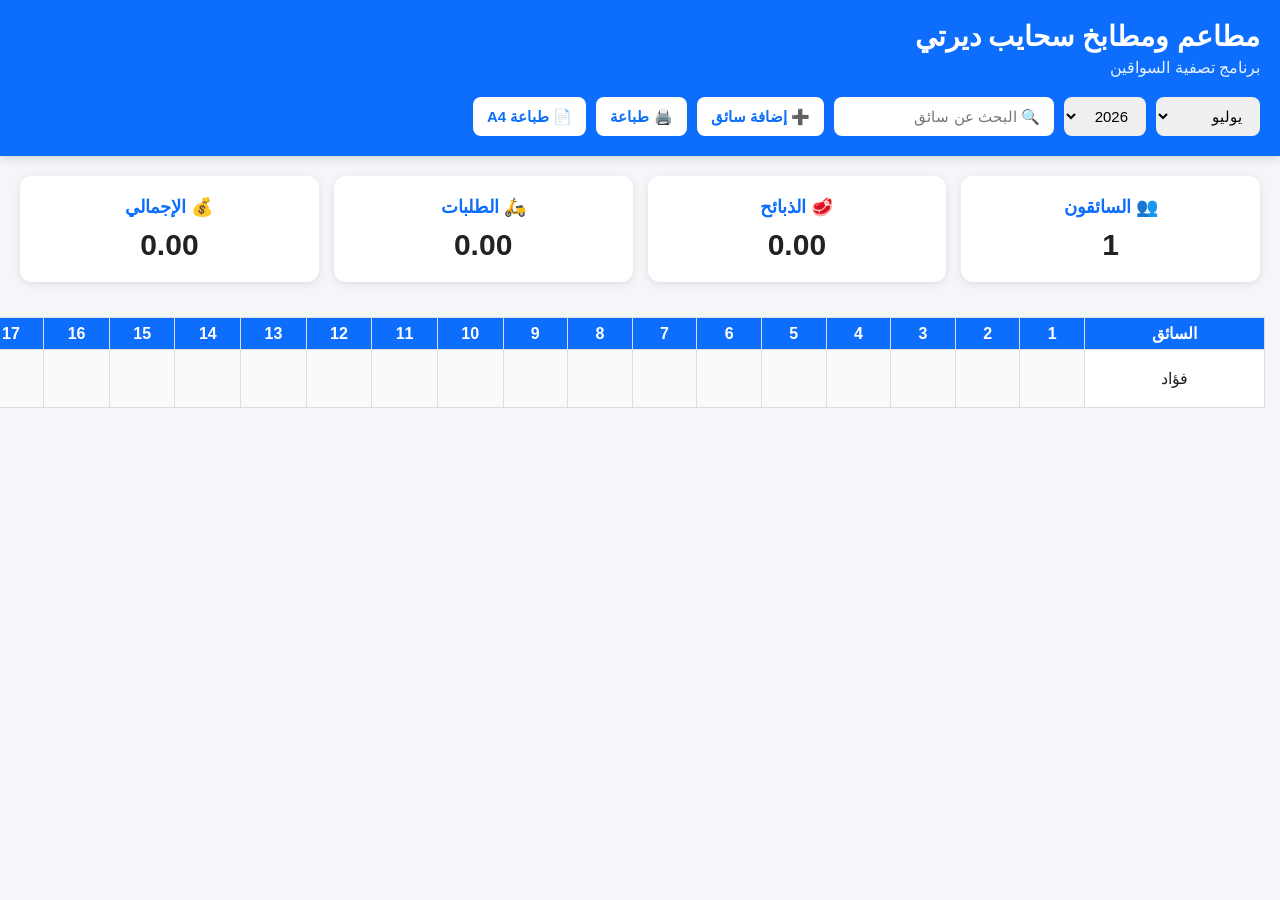
==== commit 718597f3: "Add A4 print button to index.html" ====
--- a/index.html
+++ b/index.html
@@ -54,6 +54,10 @@
 
 <button id="printBtn">
 🖨️ طباعة
+</button>
+
+<button id="printA4Btn">
+📄 طباعة A4
 </button>
 
 </div>
--- a/style.css
+++ b/style.css
@@ -303,3 +303,50 @@
     color:#fff;
 
 }
+/*==============================
+لوحة الإحصائيات
+==============================*/
+
+.dashboard{
+
+    display:grid;
+
+    grid-template-columns:repeat(auto-fit,minmax(180px,1fr));
+
+    gap:15px;
+
+    padding:20px;
+
+}
+
+.card{
+
+    background:#fff;
+
+    border-radius:12px;
+
+    padding:20px;
+
+    text-align:center;
+
+    box-shadow:0 2px 8px rgba(0,0,0,.1);
+
+}
+
+.card h3{
+
+    margin-bottom:10px;
+
+    color:#0d6efd;
+
+    font-size:18px;
+
+}
+
+.card span{
+
+    font-size:30px;
+
+    font-weight:bold;
+
+}
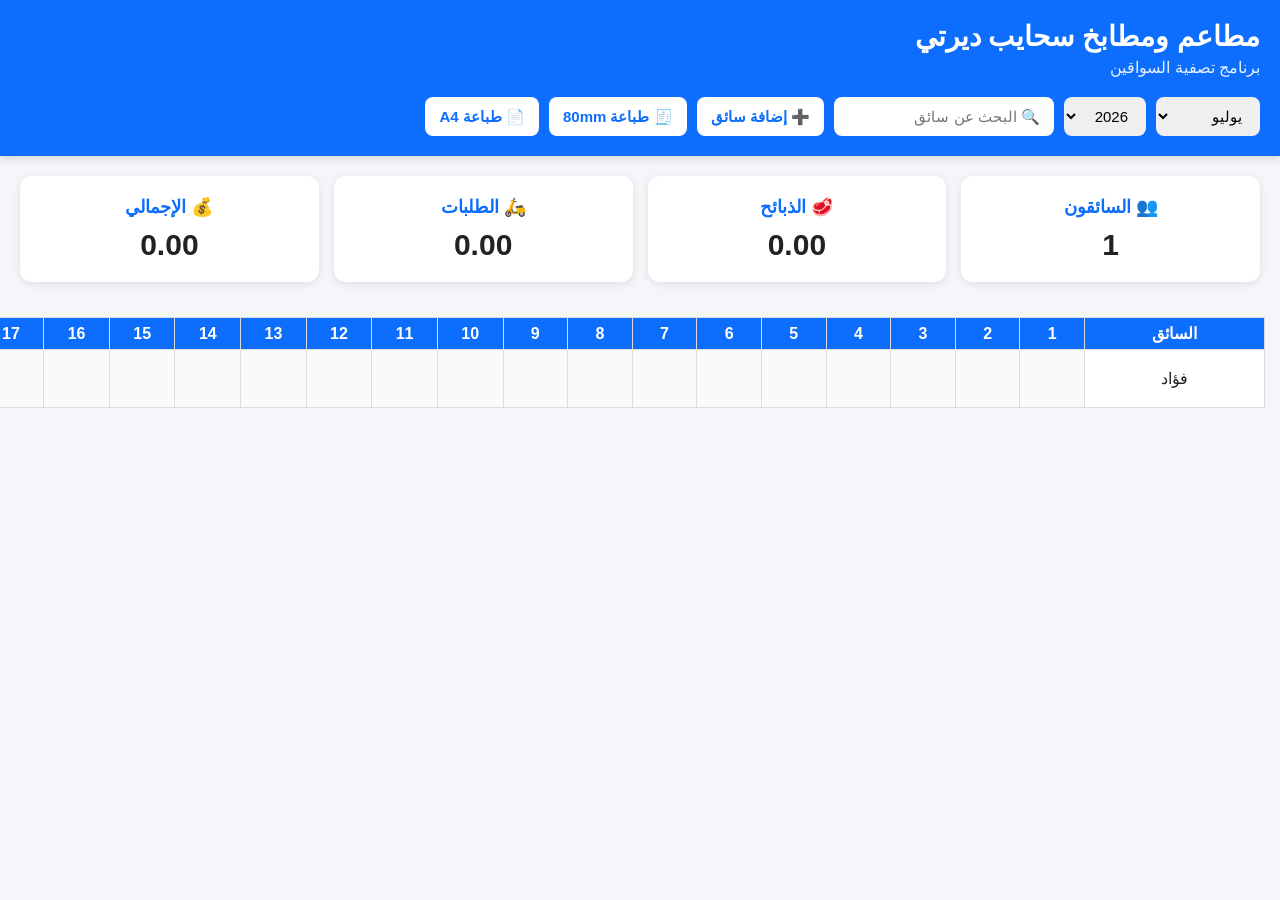
==== commit 6fc1910f: "Update print button to print80 button Replaced print button with print80 button for 80mm printing." ====
--- a/index.html
+++ b/index.html
@@ -52,8 +52,8 @@
 ➕ إضافة سائق
 </button>
 
-<button id="printBtn">
-🖨️ طباعة
+<button id="print80Btn">
+🧾 طباعة 80mm
 </button>
 
 <button id="printA4Btn">
@@ -215,8 +215,8 @@
 </div>
 
 </div>
-
 <script src="script.js"></script>
+<script src="print.js"></script>
 
 </body>
 
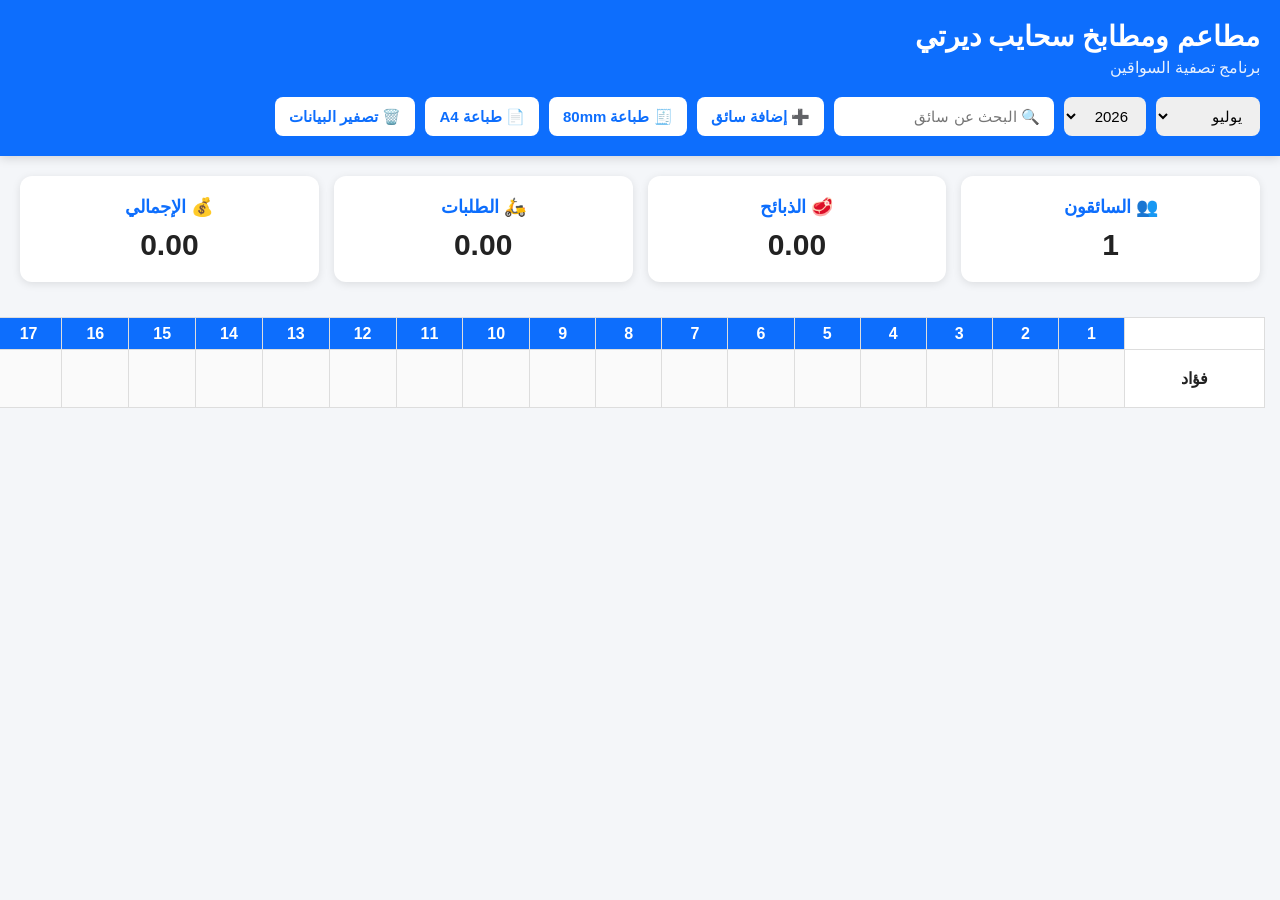
==== commit be540349: "Add clear data button to index.html" ====
--- a/index.html
+++ b/index.html
@@ -59,7 +59,9 @@
 <button id="printA4Btn">
 📄 طباعة A4
 </button>
-
+<button id="clearDataBtn">
+🗑️ تصفير البيانات
+</button>
 </div>
 
 </header>
--- a/style.css
+++ b/style.css
@@ -350,3 +350,25 @@
     font-weight:bold;
 
 }
+/* تثبيت اسم السائق على الشاشة فقط */
+@media screen {
+
+.driver-name{
+    position: sticky;
+    right: 0;
+    background: #fff;
+    z-index: 100;
+    min-width: 140px;
+    font-weight: bold;
+}
+
+}
+/* إلغاء التثبيت عند الطباعة */
+@media print {
+
+.driver-name{
+    position: static !important;
+    box-shadow: none !important;
+}
+
+}
